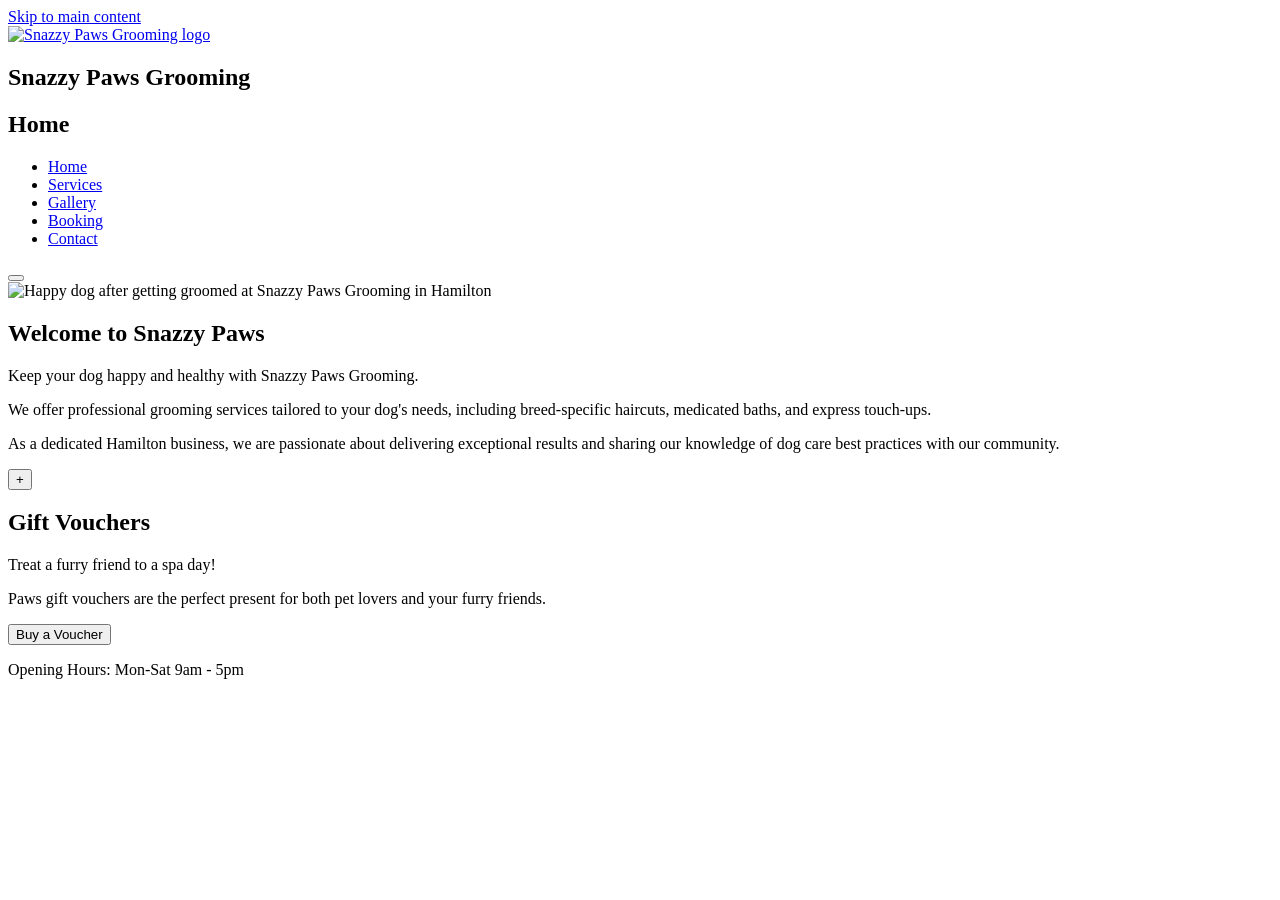
==== index.html @ 09e71718 "Add files via upload" ====
<!--
==========================================================================
File: index.html
Project: Snazzy Paws Grooming Website
Purpose: Home page introducing the business and offering gift vouchers.
Notes: Uses semantic HTML5 and the HTML Popover API for JS-free modals.
==========================================================================
-->
<!DOCTYPE html>
<html lang="en">

<head>
    <meta charset="UTF-8">
    <!-- Ensures proper scaling and touch rendering on mobile devices -->
    <meta name="viewport" content="width=device-width, initial-scale=1.0">

    <title>Snazzy Paws Grooming - Home</title>
    <meta name="description"
        content="Professional dog grooming services in Hamilton, offering caring, reliable and professional grooming for dogs of all breeds.">
    <meta name="author" content="Greg Forbes">

    <link rel="stylesheet" href="css/styles.css">
</head>

<body class="scroll-page">

    <!-- Accessibility: Allows keyboard users to bypass the navigation and jump straight to the content -->
    <a class="skip-link" href="#main-content">Skip to main content</a>

    <!-- ==========================================
         1. GLOBAL HEADER & NAVIGATION
         ========================================== -->
    <header>
        <nav class="topnav" aria-label="Primary navigation">
            <!-- Brand Logo -->
            <a href="index.html" class="logo-container" aria-label="Return to home page">
                <img src="images/snazzy-paws-logo.png" alt="Snazzy Paws Grooming logo">
            </a>

            <div class="brand-titles">
                <h1 class="company-name">Snazzy Paws Grooming</h1>
                <h2 class="current-page">Home</h2>
            </div>

            <!-- Desktop Navigation: Visible only on wider viewports -->
            <div id="desktop-nav" class="nav-content desktop-only">
                <ul class="nav-links">
                    <!-- aria-current="page" announces to screen readers that this is the active page -->
                    <li><a href="index.html" class="active" aria-current="page">Home</a></li>
                    <li><a href="services.html">Services</a></li>
                    <li><a href="gallery.html">Gallery</a></li>
                    <li><a href="booking.html">Booking</a></li>
                    <li><a href="contact.html">Contact</a></li>
                </ul>
            </div>

            <!-- Mobile Navigation: Hidden by default, toggled via the Popover API -->
            <div id="mobile-nav" popover class="nav-content mobile-only">
                <ul class="nav-links">
                    <li><a href="index.html" class="active" aria-current="page">Home</a></li>
                    <li><a href="services.html">Services</a></li>
                    <li><a href="gallery.html">Gallery</a></li>
                    <li><a href="booking.html">Booking</a></li>
                    <li><a href="contact.html">Contact</a></li>
                </ul>
            </div>

            <!-- Hamburger Toggle: Uses popovertarget to control the #mobile-nav without JavaScript -->
            <button type="button" class="hamburger" popovertarget="mobile-nav" aria-controls="mobile-nav"
                aria-label="Open navigation menu">
                <!-- aria-hidden="true" prevents screen readers from announcing the visual hamburger bars -->
                <span class="bar" aria-hidden="true"></span>
                <span class="bar" aria-hidden="true"></span>
                <span class="bar" aria-hidden="true"></span>
            </button>
        </nav>
    </header>

    <!-- ==========================================
         2. MAIN PAGE CONTENT
         ========================================== -->
    <!-- id="main-content" acts as the target anchor for the .skip-link -->
    <main id="main-content" class="home-layout">

        <!-- Hero Banner -->
        <section class="hero-section" aria-label="Featured image">
            <picture>
                <source srcset="images/hero-image.avif" type="image/avif">
                <img src="https://forbsienz.github.io/BIT607A2/images/hero-image.avif"
                    alt="Happy dog after getting groomed at Snazzy Paws Grooming in Hamilton" class="hero-image"
                    fetchpriority="high">
            </picture>
        </section>

        <div class="home-content-container">

            <!-- Business Introduction -->
            <section class="base-card static-card card-1 intro-card">
                <h2>Welcome to Snazzy Paws</h2>
                <p>Keep your dog happy and healthy with Snazzy Paws Grooming.</p>
                <p>We offer professional grooming services tailored to your dog's needs, including breed-specific
                    haircuts, medicated baths, and express touch-ups.</p>
                <p>As a dedicated Hamilton business, we are passionate about delivering exceptional results and sharing
                    our knowledge of dog care best practices with our community.</p>
            </section>

            <!-- Voucher Card (Preview/Trigger) -->
            <section class="base-card static-card card-2 voucher-card">
                <!-- Triggers the #voucher-modal popover below -->
                <button type="button" popovertarget="voucher-modal" class="icon-btn expand-icon"
                    aria-label="Open gift voucher form">+</button>

                <div class="voucher-preview">
                    <h2>Gift Vouchers</h2>
                    <p>Treat a furry friend to a spa day!</p>
                    <p>Paws gift vouchers are the perfect present for both pet lovers and your furry friends.</p>
                    <button type="button" popovertarget="voucher-modal" class="btn btn-dark mt-20">Buy a
                        Voucher</button>
                </div>
            </section>

            <!-- ==========================================
                 3. MODALS (POPOVER API)
                 ========================================== -->
            <!-- 
                 The Popover API natively elevates this element to the top layer 
                 and handles open/close states and backdrop clicking natively 
            -->
            <section id="voucher-modal" popover class="popover-card card-2 voucher-card" role="dialog" aria-modal="true"
                aria-labelledby="voucher-heading">
                <button type="button" popovertarget="voucher-modal" popovertargetaction="hide"
                    class="icon-btn close-x-btn" aria-label="Close gift voucher form">✕</button>

                <div class="expanded-content">
                    <div class="form-container">
                        <h2 id="voucher-heading">Purchase a Voucher</h2>
                        <div class="form-container">
                            <h2 id="voucher-heading">Purchase a Voucher</h2>
                            <form class="booking-form" method="post">

                                <label for="buyer-name">Your Name</label>
                                <input id="buyer-name" name="buyer-name" type="text" placeholder="e.g. John Doe"
                                    required>

                                <label for="email">Your Email Address</label>
                                <input id="email" type="email" name="email" placeholder="e.g. john.doe@example.com"
                                    required>

                                <label for="amount">Select Voucher Amount</label>
                                <select id="amount" name="amount" required>
                                    <!-- disabled selected provides an unselectable placeholder option -->
                                    <option value="" disabled selected>Select Voucher Amount</option>
                                    <option value="50">$50</option>
                                    <option value="100">$100</option>
                                    <option value="150">$150</option>
                                </select>

                                <label for="recipient">Recipient's Name</label>
                                <input id="recipient" type="text" name="recipient" placeholder="e.g. Jane Smith"
                                    required>

                                <label for="recipient-email">Recipient's Email (Optional)</label>
                                <input id="recipient-email" type="email" name="recipient-email"
                                    placeholder="e.g. jane.smith@example.com">

                                <label for="message">Add a custom message...</label>
                                <textarea id="message" name="message" placeholder="e.g. Happy birthday, Fido!" rows="4"
                                    class="custom-message-box"></textarea>

                                <div class="button-row">
                                    <button type="button" popovertarget="voucher-modal" popovertargetaction="hide"
                                        class="btn btn-dark close-btn">Cancel</button>
                                    <button type="submit" class="btn btn-primary">Buy Voucher</button>
                                </div>

                            </form>
                        </div>
                    </div>
            </section>

        </div>
    </main>

    <!-- ==========================================
         4. GLOBAL FOOTER
         ========================================== -->
    <footer class="main-footer">
        <section class="hours-block" aria-label="Business hours">
            <p>Opening Hours: Mon-Sat 9am - 5pm</p>
        </section>
    </footer>

</body>

</html>
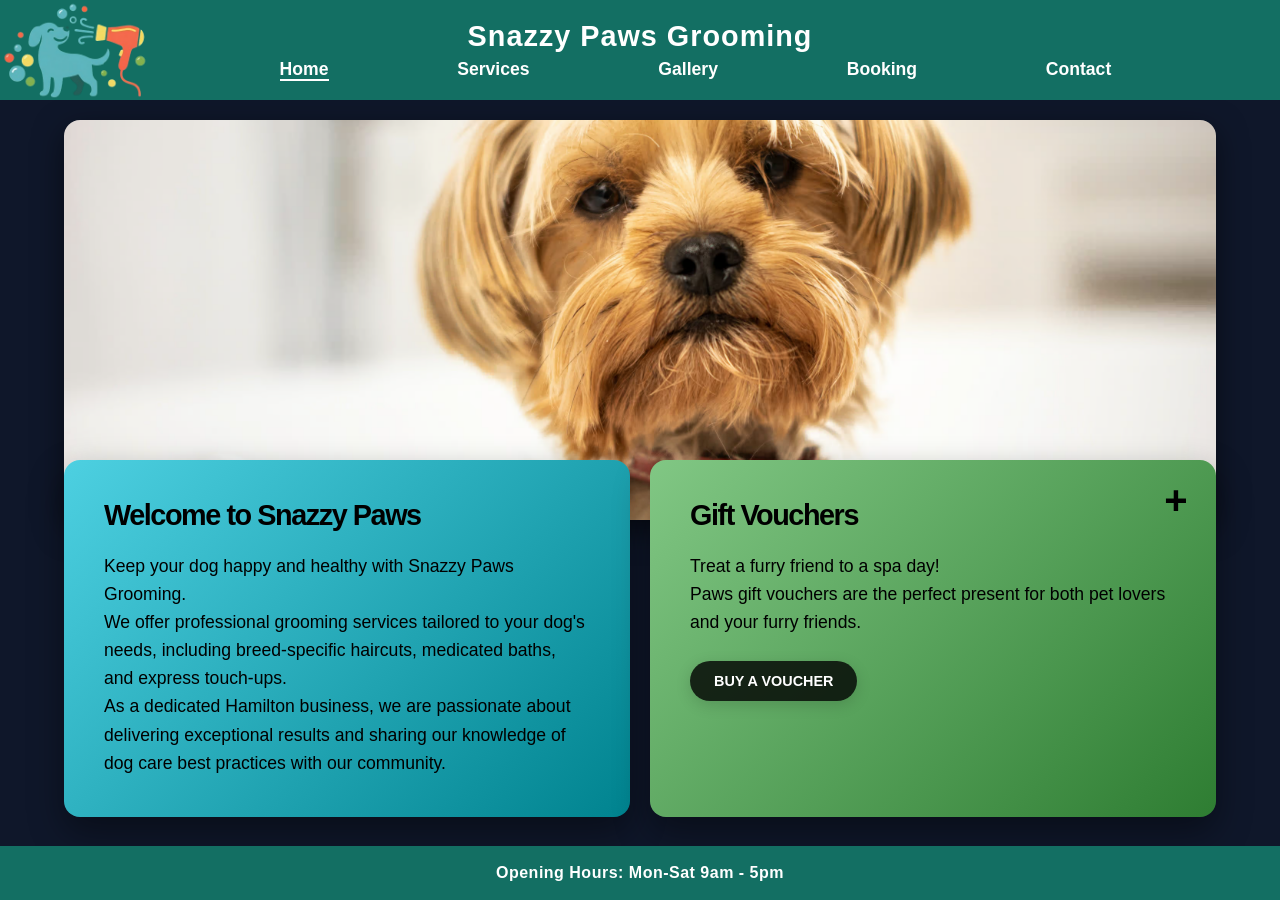
==== commit a2b2e08e: "Add files via upload" ====
--- a/index.html
+++ b/index.html
@@ -1,9 +1,10 @@
 <!--
 ==========================================================================
+Greg Forbes 5154877
 File: index.html
-Project: Snazzy Paws Grooming Website
+Project: BIT607 Assessment 2 - Snazzy Paws Grooming Website
 Purpose: Home page introducing the business and offering gift vouchers.
-Notes: Uses semantic HTML5 and the HTML Popover API for JS-free modals.
+Notes: JS free as per assessment requirements. Uses the Popover API for the voucher form.
 ==========================================================================
 -->
 <!DOCTYPE html>
@@ -11,7 +12,7 @@
 
 <head>
     <meta charset="UTF-8">
-    <!-- Ensures proper scaling and touch rendering on mobile devices -->
+    <!-- Enables proper scaling and touch rendering on mobile devices -->
     <meta name="viewport" content="width=device-width, initial-scale=1.0">
 
     <title>Snazzy Paws Grooming - Home</title>
@@ -24,7 +25,7 @@
 
 <body class="scroll-page">
 
-    <!-- Accessibility: Allows keyboard users to bypass the navigation and jump straight to the content -->
+    <!-- Standard practice - allows keyboard users to bypass the navigation and jump straight to the content -->
     <a class="skip-link" href="#main-content">Skip to main content</a>
 
     <!-- ==========================================
@@ -42,7 +43,7 @@
                 <h2 class="current-page">Home</h2>
             </div>
 
-            <!-- Desktop Navigation: Visible only on wider viewports -->
+            <!-- Desktop Navigation - Visible on wider viewports only -->
             <div id="desktop-nav" class="nav-content desktop-only">
                 <ul class="nav-links">
                     <!-- aria-current="page" announces to screen readers that this is the active page -->
@@ -54,7 +55,7 @@
                 </ul>
             </div>
 
-            <!-- Mobile Navigation: Hidden by default, toggled via the Popover API -->
+            <!-- Mobile Navigation - Only visible on smaller screens, toggled via the Popover API -->
             <div id="mobile-nav" popover class="nav-content mobile-only">
                 <ul class="nav-links">
                     <li><a href="index.html" class="active" aria-current="page">Home</a></li>
@@ -68,7 +69,7 @@
             <!-- Hamburger Toggle: Uses popovertarget to control the #mobile-nav without JavaScript -->
             <button type="button" class="hamburger" popovertarget="mobile-nav" aria-controls="mobile-nav"
                 aria-label="Open navigation menu">
-                <!-- aria-hidden="true" prevents screen readers from announcing the visual hamburger bars -->
+                <!-- aria-hidden="true" prevents screen readers from announcing the visual hamburger bars (lines) -->
                 <span class="bar" aria-hidden="true"></span>
                 <span class="bar" aria-hidden="true"></span>
                 <span class="bar" aria-hidden="true"></span>
@@ -79,7 +80,7 @@
     <!-- ==========================================
          2. MAIN PAGE CONTENT
          ========================================== -->
-    <!-- id="main-content" acts as the target anchor for the .skip-link -->
+    <!-- id="main-content" acts as the target anchor for the .skip-link above -->
     <main id="main-content" class="home-layout">
 
         <!-- Hero Banner -->
@@ -104,7 +105,7 @@
                     our knowledge of dog care best practices with our community.</p>
             </section>
 
-            <!-- Voucher Card (Preview/Trigger) -->
+            <!-- Voucher Card (Preview) -->
             <section class="base-card static-card card-2 voucher-card">
                 <!-- Triggers the #voucher-modal popover below -->
                 <button type="button" popovertarget="voucher-modal" class="icon-btn expand-icon"
@@ -112,6 +113,11 @@
 
                 <div class="voucher-preview">
                     <h2>Gift Vouchers</h2>
+                    <div id="voucher-success" class="success-message" style="background-color: rgba(255,255,255,0.95); padding: 15px; border-radius: 8px; margin-bottom: 15px; border-left: 4px solid var(--primary); box-shadow: 0 4px 6px rgba(0,0,0,0.1);">
+                        <h3 style="color: var(--primary); margin-bottom: 5px; font-size: 1.2rem;">Success!</h3>
+                        <p style="margin-bottom: 10px; font-size: 0.95rem; color: #333;">Your voucher has been purchased.</p>
+                        <a href="#" class="btn btn-dark" style="padding: 8px 16px; font-size: 0.85rem;">Dismiss</a>
+                    </div>
                     <p>Treat a furry friend to a spa day!</p>
                     <p>Paws gift vouchers are the perfect present for both pet lovers and your furry friends.</p>
                     <button type="button" popovertarget="voucher-modal" class="btn btn-dark mt-20">Buy a
@@ -123,20 +129,20 @@
                  3. MODALS (POPOVER API)
                  ========================================== -->
             <!-- 
-                 The Popover API natively elevates this element to the top layer 
-                 and handles open/close states and backdrop clicking natively 
+                 The Popover API natively elevates this element to the top layer and 
+                 handles open/close states and backdrop clicking. 
             -->
             <section id="voucher-modal" popover class="popover-card card-2 voucher-card" role="dialog" aria-modal="true"
                 aria-labelledby="voucher-heading">
                 <button type="button" popovertarget="voucher-modal" popovertargetaction="hide"
                     class="icon-btn close-x-btn" aria-label="Close gift voucher form">✕</button>
-
+                <!-- Expanded voucher modal content -->
                 <div class="expanded-content">
                     <div class="form-container">
                         <h2 id="voucher-heading">Purchase a Voucher</h2>
                         <div class="form-container">
                             <h2 id="voucher-heading">Purchase a Voucher</h2>
-                            <form class="booking-form" method="post">
+                            <form class="booking-form" action="#voucher-success" method="GET">
 
                                 <label for="buyer-name">Your Name</label>
                                 <input id="buyer-name" name="buyer-name" type="text" placeholder="e.g. John Doe"
--- a/css/styles.css
+++ b/css/styles.css
@@ -0,0 +1 @@
+.booking-form select,button{appearance:none;cursor:pointer}.desktop-only,.home-layout,.main-footer,.nav-content,.nav-links,.topnav,body{display:flex}.brand-titles,.btn,.page-header{text-align:center}.btn-dark,.btn-primary,.company-name,.nav-links a,.nav-links a.active,.page-header{color:#fff}.add-on-grid,.form-grid{grid-template-columns:1fr 1fr}@font-face{font-display:swap;font-family:Montserrat;font-style:normal;font-weight:400;src:url('../fonts/montserrat-v31-latin-regular.woff2') format('woff2')}@font-face{font-display:swap;font-family:Montserrat;font-style:normal;font-weight:600;src:url('../fonts/montserrat-v31-latin-600.woff2') format('woff2')}@font-face{font-display:swap;font-family:Quicksand;font-style:normal;font-weight:700;src:url('../fonts/quicksand-v37-latin-700.woff2') format('woff2')}html{scroll-behavior:smooth}*,::after,::before{box-sizing:border-box}body{background-color:#0f172a;font-family:Montserrat,sans-serif;color:#000;margin:0;padding:100px 0 0;min-height:100vh;flex-direction:column;overflow-x:hidden}.close-x-btn,.services-table td strong,.services-table th,h1,h2,h3,h4,h5,h6{font-family:Quicksand,sans-serif}body.scroll-page{height:auto!important;overflow-y:auto!important;overscroll-behavior-y:auto}body:has(:popover-open){overflow:hidden!important}h1,h2,h3,h4,h5,h6{font-weight:700;margin-top:0}button,input,select,textarea{font-family:inherit}button{border:none;background:0 0;padding:0}.topnav{position:fixed;top:0;left:0;align-items:stretch;justify-content:space-between;background-color:#136f63;height:100px;width:100%;z-index:10000}.logo-container{height:100%;max-width:250px;display:flex;align-items:center;overflow:hidden}.logo-container img{height:100%;max-width:100%;object-fit:contain;display:block}.brand-titles{position:absolute;left:50%;top:20px;transform:translateX(-50%)}.company-name{font-size:1.8rem;letter-spacing:1px;white-space:nowrap;margin:0}#booking-success:target~#the-booking-form,#message-success:target~#the-contact-form,.close-btn,.current-page,.hamburger,.mobile-only,.success-message{display:none}.nav-content{position:static;margin:0;border:none;background-color:transparent;height:auto;flex:1;flex-direction:column;justify-content:flex-end;padding-bottom:20px}.nav-links{list-style-type:none;justify-content:space-evenly;margin:0;padding:0 40px 0 0;width:100%}.nav-links a{text-decoration:none;font-weight:600;font-size:1.1rem;transition:color .3s}.nav-links a:focus-visible,.nav-links a:hover{color:#fff;text-decoration:underline;text-underline-offset:4px}.btn,.skip-link{text-decoration:none}.nav-links a:focus-visible{outline:#ffffff solid 3px;outline-offset:4px;border-radius:4px;background-color:rgba(255,255,255,.1);text-decoration:none}.nav-links a.active{font-weight:700;border-bottom:2px solid #fff}.main-footer{background-color:#136f63;width:100%;height:54px;z-index:10;align-items:center;justify-content:center;margin-top:auto}.main-footer p{color:#fff!important;font-weight:600;letter-spacing:.5px;margin:0}body:has(.popover-card:popover-open) .main-footer{position:fixed;bottom:0;left:0;width:100%;z-index:10000}.home-layout{width:100%;flex:1;flex-direction:column;align-items:center;padding-bottom:24px}.page-header,.static-card{flex-direction:column;display:flex}.page-header{padding:24px 20px 16px;width:100%;max-width:1000px;margin:0 auto;min-height:130px;justify-content:center}.page-header h2{font-size:2.2rem;margin-bottom:5px}.base-card p,.page-header p{font-size:1.1rem;line-height:1.6;margin:0}.page-header p{opacity:.9}.card-container{display:flex;width:100%;flex:1;padding:0 24px 24px;gap:20px;align-items:stretch;position:relative}.base-card{flex:1;border-radius:16px;padding:40px;position:relative;box-shadow:0 10px 25px rgba(0,0,0,.3);transition:transform .3s,box-shadow .3s}.btn,.button-row .btn-dark{font-size:1.1rem;padding:16px}.interactive-card:hover,.static-card{box-shadow:0 15px 35px rgba(0,0,0,.4)}.btn,.icon-btn{transition:transform .2s,background-color .2s;font-weight:700}.interactive-card{display:flex;flex-direction:row;gap:20px;overflow:hidden}.interactive-card:hover{transform:translateY(-5px)}.static-card{background-color:rgba(255,255,255,.95)}.card-1{background:linear-gradient(135deg,#4dd0e1 0,#00838f 100%)}.card-2{background:linear-gradient(135deg,#81c784 0,#2e7d32 100%)}.card-3{background:linear-gradient(135deg,#fff176 0,#ff8f00 100%)}.main-body{display:flex;flex-direction:column;justify-content:space-between;height:100%;width:100%}.main-body h2,.static-card h2{font-weight:800;letter-spacing:-.05em;line-height:1.1}.static-card h2{font-size:clamp(1.8rem, 2vw, 2.2rem);margin-bottom:20px}.main-body h2{font-size:clamp(1rem, 1.8vw, 2.2rem);margin-bottom:0;overflow-wrap:break-word}.expanded-content p,.expanded-content ul{font-size:1.2rem;line-height:1.7;opacity:.85}.preview-text{font-size:1.1rem;opacity:.9;line-height:1.5;margin-top:10px}.expanded-content{width:100%;max-width:800px;margin-top:20px}.expanded-content p{margin-bottom:20px}.expanded-content ul{padding-left:25px;margin-top:10px}.expanded-content li{margin-bottom:10px}.btn{border-radius:30px;text-transform:uppercase;box-shadow:0 4px 15px rgba(0,0,0,.15);display:inline-flex;justify-content:center;align-items:center}.btn-dark{background:rgba(0,0,0,.8);font-size:.9rem;padding:12px 24px;align-self:flex-start;margin-top:auto}.btn-primary{background:#136f63;margin-top:10px}.btn:focus-visible,.btn:hover,.icon-btn:hover{transform:scale(1.05)}.btn-primary:hover{background:#0f594f;transform:scale(1.02)}.icon-btn{position:absolute;top:20px;right:20px;display:flex;align-items:center;justify-content:center;width:40px;height:40px;color:#000;z-index:5}.expand-icon{font-size:2.5rem;line-height:1}.close-x-btn{background-color:#fff;border-radius:50%;font-size:1.4rem;display:none;z-index:100000;box-shadow:0 4px 15px rgba(0,0,0,.4)}.close-x-btn:hover{background-color:#f0f0f0}.popover-card{position:fixed!important;top:100px!important;bottom:54px!important;left:0!important;right:0!important;width:100vw!important;height:auto!important;border-radius:0!important;z-index:9999!important;padding:40px!important;margin:0!important;overflow-y:auto!important;border:none;opacity:0;transform:translateY(30px)}.popover-card:popover-open{opacity:1;transform:translateY(0);display:block!important}.popover-card::backdrop{background-color:rgba(0,0,0,0)}.popover-card:popover-open::backdrop{background-color:rgba(0,0,0,.6)}.popover-card .btn-dark:not(.close-btn),.popover-card .expand-icon{display:none!important}.popover-card .close-btn{display:inline-flex!important;margin-top:20px;margin-bottom:5px}.popover-card .close-x-btn{display:flex!important}.popover-card .main-body{height:auto}.booking-form{display:flex;flex-direction:column;gap:15px;width:100%}.booking-form input,.booking-form select,.custom-message-box{width:100%;padding:14px 15px;border:none;border-radius:8px;font-size:1rem;background-color:rgba(255,255,255,.9);box-shadow:inset 0 2px 4px rgba(0,0,0,.1)}.custom-message-box{resize:vertical}input:focus-visible,select:focus-visible,textarea:focus-visible{outline:#136F63 solid 2px;box-shadow:0 0 0 3px rgba(19,111,99,.25);position:relative;z-index:1}.booking-form select{background-color:rgba(255,255,255,.9);background-image:url("data:image/svg+xml;charset=US-ASCII,%3Csvg%20xmlns%3D%22http%3A%2F%2Fwww.w3.org%2F2000%2Fsvg%22%20width%3D%22292.4%22%20height%3D%22292.4%22%3E%3Cpath%20fill%3D%22%23136F63%22%20d%3D%22M287%2069.4a17.6%2017.6%200%200%200-13-5.4H18.4c-5%200-9.3%201.8-12.9%205.4A17.6%2017.6%200%200%200%200%2082.2c0%205%201.8%209.3%205.4%2012.9l128%20127.9c3.6%203.6%207.8%205.4%2012.8%205.4s9.2-1.8%2012.8-5.4L287%2095c3.5-3.5%205.4-7.8%205.4-12.8%200-5-1.9-9.2-5.5-12.8z%22%2F%3E%3C%2Fsvg%3E");background-repeat:no-repeat;background-position:right 15px top 50%;background-size:12px auto}.button-row{display:flex;gap:15px;width:100%;margin-top:10px}.button-row .btn{flex:1;margin-top:0}.button-row .btn-dark{align-self:stretch}.full-width{width:100%;margin-top:40px}.mt-20{margin-top:25px}.form-grid{display:grid;gap:40px;margin-top:10px}.form-column,.split-row{gap:15px;display:flex}.form-column{flex-direction:column}.form-column h3{margin-bottom:0;font-size:1.2rem;color:#136f63;border-bottom:2px solid rgba(19,111,99,.2);padding-bottom:5px}.split-row input,.split-row select{flex:1;min-width:0}.checkbox-group{display:flex;flex-direction:column;gap:12px}.checkbox-group label{display:flex;align-items:flex-start;gap:10px;font-weight:600;cursor:pointer}.checkbox-group input[type=checkbox]{width:20px;height:20px;accent-color:#136F63;flex-shrink:0;margin-top:2px}.add-on-grid{display:grid;gap:15px 10px}.addon-text{display:flex;flex-direction:column;gap:4px}.addon-price{font-size:.85rem;color:rgba(0,0,0,.7)}.services-table{width:100%;border-collapse:collapse;margin-top:15px;margin-bottom:25px;background-color:rgba(255,255,255,.4);border-radius:12px;overflow:hidden}.services-table td,.services-table th{padding:14px 20px;text-align:left;border-bottom:1px solid rgba(0,0,0,.1);vertical-align:top}.services-table th{font-size:1.1rem;background-color:rgba(0,0,0,.05)}.services-table tr:last-child td{border-bottom:none}.services-table td strong{display:block;font-size:1.05rem;margin-bottom:4px}.services-table .price-col{font-weight:700;white-space:nowrap;text-align:right}.list-styled{list-style:none;margin-top:15px;padding-left:0}.list-styled.educational-list li{font-size:1.1rem;line-height:1.6;margin-bottom:15px;padding-left:25px;position:relative;opacity:.9}.list-styled.educational-list li::before{content:"🐾";position:absolute;left:0;top:2px;font-size:.9rem}.list-styled.contact-info-list li{font-family:Quicksand,sans-serif;font-size:1.1rem;font-weight:700;margin-bottom:10px;color:rgba(0,0,0,.8)}#booking-success:target,#message-success:target{display:block;animation:.5s fadeIn}@keyframes fadeIn{from{opacity:0;transform:translateY(10px)}to{opacity:1;transform:translateY(0)}}.hero-section{width:100%;max-width:1200px;margin:0 auto;padding:20px 24px;position:relative}.hero-section:has(.page-header){padding:0!important}.hero-image{width:100%;max-height:400px;object-fit:cover;border-radius:16px;box-shadow:0 10px 30px rgba(0,0,0,.5);display:block}.grid-item,.map-wrapper{border-radius:12px;overflow:hidden}.home-content-container{display:flex;width:100%;max-width:1200px;padding:0 24px;gap:20px;margin-top:-80px;position:relative;z-index:2}.booking-page-wrapper,.gallery-container{padding:0 24px 60px;margin:0 auto;width:100%}.booking-page-wrapper{max-width:1000px;display:flex;flex-direction:column;flex:1}.gallery-container{max-width:1200px}.gallery-grid{display:grid;grid-template-columns:repeat(4,1fr);gap:20px;width:100%}.grid-item{position:relative;width:100%;aspect-ratio:1/1;box-shadow:0 4px 10px rgba(0,0,0,.3);background-color:#136f63;cursor:pointer;margin:0}.grid-item img{width:100%;height:100%;object-fit:cover;transition:transform .4s,opacity .4s;transform:translateZ(0);backface-visibility:hidden}.grid-item:hover img{transform:scale(1.1);opacity:.8}.map-wrapper{width:100%;margin-top:20px;box-shadow:0 4px 15px rgba(0,0,0,.2);background-color:rgba(255,255,255,.5)}.map-wrapper iframe{width:100%;height:350px;border:none;display:block}@media (max-width:900px){.gallery-grid{grid-template-columns:repeat(2,1fr);gap:15px}}@media (max-width:768px){.add-on-grid,.form-grid{grid-template-columns:1fr}body{padding-top:80px;overflow-y:auto!important;height:auto!important}.topnav{height:80px;padding:0}.brand-titles{position:static;transform:none;flex:1;text-align:left;margin-left:15px;min-width:0;display:flex;flex-direction:column;justify-content:center}.hamburger,.nav-links{flex-direction:column}.company-name{font-size:1.2rem;white-space:normal;text-overflow:clip;line-height:1.2}.current-page{display:block;color:#fff;font-size:.85rem;font-weight:700;text-transform:uppercase;margin:0}.hamburger{display:flex;gap:6px;padding:10px;z-index:1001}.hamburger .bar{width:25px;height:3px;background-color:#fff;border-radius:3px;margin-right:15px}.desktop-only,.nav-content.mobile-only:not(:popover-open){display:none!important}.nav-content.mobile-only{position:fixed;inset:auto;top:80px!important;left:0;width:100%;background-color:#136f63;padding:0;opacity:0;transform:translateY(-20px)}.nav-content.mobile-only:popover-open{display:flex!important;opacity:1;transform:translateY(0)}.nav-links{padding:20px 0;gap:20px;align-items:center}.page-header{height:auto;min-height:0;padding:10px 20px 0}.page-header h2{font-size:1.8rem}.page-header p,.services-table th{font-size:1rem}.card-container{flex-direction:column;height:auto;padding:20px 20px 80px;overflow:visible}.base-card{width:100%!important;height:auto!important;min-height:180px!important;border-radius:20px!important;padding:25px 20px!important}.icon-btn{font-size:2rem;top:15px;right:15px}.close-x-btn{width:36px;height:36px;font-size:1.2rem}.hero-image,.map-wrapper iframe{height:250px}.popover-card{top:80px!important;padding:20px!important}.home-content-container{flex-direction:column;margin-top:-40px;gap:20px}.hero-image{border-radius:24px}.static-card{padding:30px 20px}.booking-page-wrapper{padding:0 15px 40px}.form-grid{gap:20px}.split-row{flex-direction:column;gap:15px}.full-width{margin-top:20px}.mt-20{margin-top:15px}.services-table td,.services-table th{padding:12px 10px;font-size:.95rem}input[type=date]{position:relative;width:100%;max-width:100%;min-width:0;display:block;appearance:none;overflow:hidden}input[type=date]:invalid::before{content:"Select appointment date...";position:absolute;left:15px;top:50%;transform:translateY(-50%);color:#757575;pointer-events:none;max-width:calc(100% - 50px);white-space:nowrap;overflow:hidden;text-overflow:ellipsis}}@media (max-width:500px){.gallery-grid{grid-template-columns:1fr}}.skip-link{position:absolute;top:-100px;left:20px;background-color:#ff715b;color:#fff;padding:12px 20px;font-weight:700;border-radius:0 0 8px 8px;z-index:100001;transition:top .2s}.skip-link:focus-visible{top:0;outline:#ffffff solid 2px;outline-offset:2px}.logo-container:focus-visible{outline:#FF715B solid 3px;outline-offset:4px;border-radius:4px}.hamburger:focus-visible{outline:#1e90ff solid 3px;outline-offset:4px}
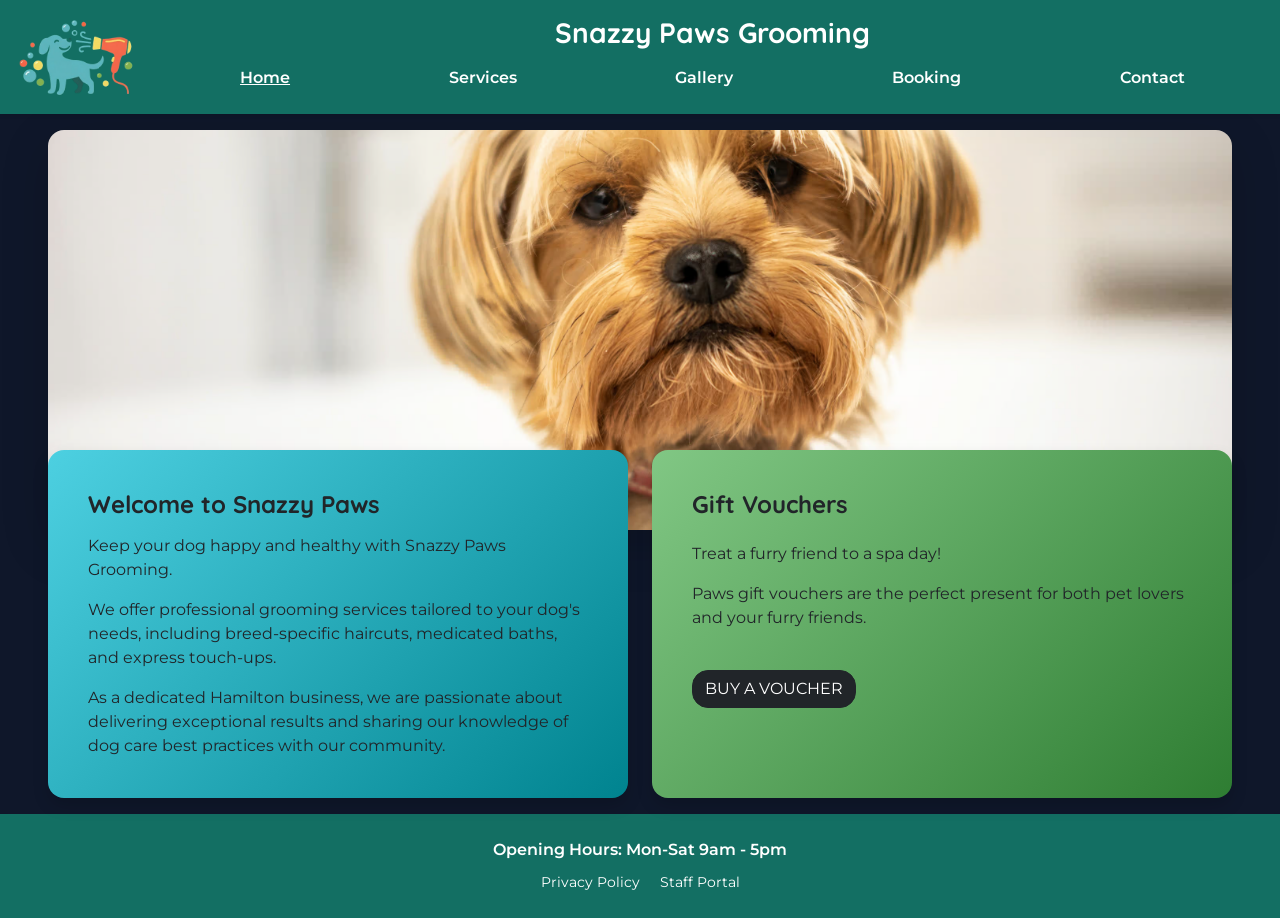
==== commit 1b5cde07: "Add files via upload" ====
--- a/index.html
+++ b/index.html
@@ -1,201 +1,226 @@
-<!--
-==========================================================================
-Greg Forbes 5154877
-File: index.html
-Project: BIT607 Assessment 2 - Snazzy Paws Grooming Website
-Purpose: Home page introducing the business and offering gift vouchers.
-Notes: JS free as per assessment requirements. Uses the Popover API for the voucher form.
-==========================================================================
--->
 <!DOCTYPE html>
 <html lang="en">
 
 <head>
+    <!-- Google Analytics tracking script -->
+    <script async src="https://www.googletagmanager.com/gtag/js?id=G-SWHRCL3EZL"></script>
+    <script>
+        window.dataLayer = window.dataLayer || [];
+        function analytics() { dataLayer.push(arguments); }
+        analytics('js', new Date());
+
+        analytics('config', 'G-SWHRCL3EZL');
+    </script>
+
     <meta charset="UTF-8">
-    <!-- Enables proper scaling and touch rendering on mobile devices -->
     <meta name="viewport" content="width=device-width, initial-scale=1.0">
 
-    <title>Snazzy Paws Grooming - Home</title>
-    <meta name="description"
-        content="Professional dog grooming services in Hamilton, offering caring, reliable and professional grooming for dogs of all breeds.">
-    <meta name="author" content="Greg Forbes">
-
+    <title>Snazzy Paws</title>
+    <meta name="description" content="Welcome to Snazzy Paws Grooming in Hamilton. We provide professional dog grooming services including breed-specific haircuts, medicated baths, and express touch-ups.">
+    <!-- Bootstrap CSS -->
+    <link href="https://cdn.jsdelivr.net/npm/bootstrap@5.3.2/dist/css/bootstrap.min.css" rel="stylesheet"
+        integrity="sha384-T3c6CoIi6uLrA9TneNEoa7RxnatzjcDSCmG1MXxSR1GAsXEV/Dwwykc2MPK8M2HN" crossorigin="anonymous">
+    <!-- Google Fonts -->
+    <link rel="preconnect" href="https://fonts.googleapis.com">
+    <link rel="preconnect" href="https://fonts.gstatic.com" crossorigin>
+    <link
+        href="https://fonts.googleapis.com/css2?family=Montserrat:wght@400;700&family=Quicksand:wght@400;600;700&display=swap"
+        rel="stylesheet">
+
+    <!-- Custom stylesheet -->
     <link rel="stylesheet" href="css/styles.css">
 </head>
 
-<body class="scroll-page">
-
-    <!-- Standard practice - allows keyboard users to bypass the navigation and jump straight to the content -->
-    <a class="skip-link" href="#main-content">Skip to main content</a>
-
-    <!-- ==========================================
-         1. GLOBAL HEADER & NAVIGATION
-         ========================================== -->
-    <header>
-        <nav class="topnav" aria-label="Primary navigation">
-            <!-- Brand Logo -->
-            <a href="index.html" class="logo-container" aria-label="Return to home page">
-                <img src="images/snazzy-paws-logo.png" alt="Snazzy Paws Grooming logo">
-            </a>
-
-            <div class="brand-titles">
-                <h1 class="company-name">Snazzy Paws Grooming</h1>
-                <h2 class="current-page">Home</h2>
-            </div>
-
-            <!-- Desktop Navigation - Visible on wider viewports only -->
-            <div id="desktop-nav" class="nav-content desktop-only">
-                <ul class="nav-links">
-                    <!-- aria-current="page" announces to screen readers that this is the active page -->
-                    <li><a href="index.html" class="active" aria-current="page">Home</a></li>
-                    <li><a href="services.html">Services</a></li>
-                    <li><a href="gallery.html">Gallery</a></li>
-                    <li><a href="booking.html">Booking</a></li>
-                    <li><a href="contact.html">Contact</a></li>
-                </ul>
-            </div>
-
-            <!-- Mobile Navigation - Only visible on smaller screens, toggled via the Popover API -->
-            <div id="mobile-nav" popover class="nav-content mobile-only">
-                <ul class="nav-links">
-                    <li><a href="index.html" class="active" aria-current="page">Home</a></li>
-                    <li><a href="services.html">Services</a></li>
-                    <li><a href="gallery.html">Gallery</a></li>
-                    <li><a href="booking.html">Booking</a></li>
-                    <li><a href="contact.html">Contact</a></li>
-                </ul>
-            </div>
-
-            <!-- Hamburger Toggle: Uses popovertarget to control the #mobile-nav without JavaScript -->
-            <button type="button" class="hamburger" popovertarget="mobile-nav" aria-controls="mobile-nav"
-                aria-label="Open navigation menu">
-                <!-- aria-hidden="true" prevents screen readers from announcing the visual hamburger bars (lines) -->
-                <span class="bar" aria-hidden="true"></span>
-                <span class="bar" aria-hidden="true"></span>
-                <span class="bar" aria-hidden="true"></span>
-            </button>
+<body>
+
+    <!-- Header and navigation bar -->
+    <header class="bg-primary shadow-sm sticky-top">
+        <nav class="navbar navbar-expand-md navbar-dark py-2 py-md-3">
+            <div class="container-fluid px-3 align-items-center">
+
+                <!-- Mobile logo and page title -->
+                <a class="navbar-brand d-flex align-items-center me-0 d-md-none" href="#" style="max-width: 80%;">
+                    <img src="images/snazzy-paws-logo.png" alt="Snazzy Paws Logo" class="logo-fluid me-2">
+                    <div class="d-flex flex-column" style="min-width: 0;">
+                        <h1 class="m-0 fs-fluid-title text-white lh-sm text-truncate">Snazzy Paws Grooming</h1>
+                        <span class="text-uppercase fw-bold text-white mt-1" style="font-size: 0.8rem;">Home</span>
+                    </div>
+                </a>
+
+                <!-- Desktop logo -->
+                <a class="navbar-brand d-none d-md-flex align-items-center me-4 p-0" href="#">
+                    <img src="images/snazzy-paws-logo.png" alt="Snazzy Paws Logo" class="logo-fluid">
+                </a>
+
+                <!-- Mobile menu toggle -->
+                <button class="navbar-toggler border-0 px-1 shadow-none ms-auto" type="button" data-bs-toggle="collapse"
+                    data-bs-target="#navbarContent" aria-controls="navbarContent" aria-expanded="false"
+                    aria-label="Toggle navigation">
+                    <span class="navbar-toggler-icon"></span>
+                </button>
+
+                <!-- Collapsible nav links -->
+                <div class="collapse navbar-collapse flex-column align-items-stretch" id="navbarContent">
+
+                    <!-- Desktop page heading -->
+                    <h1 class="d-none d-md-block m-0 mb-2 fs-fluid-title text-white text-center">Snazzy Paws Grooming
+                    </h1>
+
+                    <ul class="navbar-nav nav-fill w-100 snazzy-nav gap-2 gap-md-0 mt-3 mt-md-0 text-center">
+                        <li class="nav-item">
+                            <a class="nav-link active fw-semibold" href="index.html">Home</a>
+                        </li>
+                        <li class="nav-item">
+                            <a class="nav-link fw-semibold" href="services.html">Services</a>
+                        </li>
+                        <li class="nav-item">
+                            <a class="nav-link fw-semibold" href="gallery.html">Gallery</a>
+                        </li>
+                        <li class="nav-item">
+                            <a class="nav-link fw-semibold" href="booking.html">Booking</a>
+                        </li>
+                        <li class="nav-item">
+                            <a class="nav-link fw-semibold" href="contact.html">Contact</a>
+                        </li>
+                    </ul>
+                </div>
+
+            </div>
         </nav>
     </header>
 
-    <!-- ==========================================
-         2. MAIN PAGE CONTENT
-         ========================================== -->
-    <!-- id="main-content" acts as the target anchor for the .skip-link above -->
-    <main id="main-content" class="home-layout">
-
-        <!-- Hero Banner -->
-        <section class="hero-section" aria-label="Featured image">
-            <picture>
-                <source srcset="images/hero-image.avif" type="image/avif">
-                <img src="https://forbsienz.github.io/BIT607A2/images/hero-image.avif"
-                    alt="Happy dog after getting groomed at Snazzy Paws Grooming in Hamilton" class="hero-image"
-                    fetchpriority="high">
-            </picture>
+    <main>
+        <!-- Hero image section -->
+        <section class="container-xxl pb-2 px-5 mt-3">
+            <img src="images/hero-image.avif" alt="Hero Image" class="w-100 rounded-4 shadow-lg object-fit-cover"
+                style="max-height: 400px;">
         </section>
 
-        <div class="home-content-container">
-
-            <!-- Business Introduction -->
-            <section class="base-card static-card card-1 intro-card">
-                <h2>Welcome to Snazzy Paws</h2>
-                <p>Keep your dog happy and healthy with Snazzy Paws Grooming.</p>
-                <p>We offer professional grooming services tailored to your dog's needs, including breed-specific
-                    haircuts, medicated baths, and express touch-ups.</p>
-                <p>As a dedicated Hamilton business, we are passionate about delivering exceptional results and sharing
-                    our knowledge of dog care best practices with our community.</p>
-            </section>
-
-            <!-- Voucher Card (Preview) -->
-            <section class="base-card static-card card-2 voucher-card">
-                <!-- Triggers the #voucher-modal popover below -->
-                <button type="button" popovertarget="voucher-modal" class="icon-btn expand-icon"
-                    aria-label="Open gift voucher form">+</button>
-
-                <div class="voucher-preview">
-                    <h2>Gift Vouchers</h2>
-                    <div id="voucher-success" class="success-message" style="background-color: rgba(255,255,255,0.95); padding: 15px; border-radius: 8px; margin-bottom: 15px; border-left: 4px solid var(--primary); box-shadow: 0 4px 6px rgba(0,0,0,0.1);">
-                        <h3 style="color: var(--primary); margin-bottom: 5px; font-size: 1.2rem;">Success!</h3>
-                        <p style="margin-bottom: 10px; font-size: 0.95rem; color: #333;">Your voucher has been purchased.</p>
-                        <a href="#" class="btn btn-dark" style="padding: 8px 16px; font-size: 0.85rem;">Dismiss</a>
-                    </div>
-                    <p>Treat a furry friend to a spa day!</p>
-                    <p>Paws gift vouchers are the perfect present for both pet lovers and your furry friends.</p>
-                    <button type="button" popovertarget="voucher-modal" class="btn btn-dark mt-20">Buy a
-                        Voucher</button>
+        <!-- Main feature cards -->
+        <div class="container-fluid position-relative z-2 px-5" style="margin-top: -7rem;">
+            <div class="row row-cols-1 row-cols-md-2 g-4 mb-3">
+
+                <div class="col">
+                    <div class="card h-100 shadow rounded-4 border-0 p-4 card-1 text-dark">
+                        <div class="card-body">
+                            <h2 class="card-title fw-bold">Welcome to Snazzy Paws</h2>
+                            <p class="card-text mt-3 bs-body-font-family">Keep your dog happy and healthy with Snazzy
+                                Paws Grooming.</p>
+                            <p class="card-text bs-body-font-family"> We offer professional grooming services tailored
+                                to your dog's needs, including breed-specific haircuts, medicated baths, and express
+                                touch-ups.</p>
+                            <p class="card-text bs-body-font-family"> As a dedicated Hamilton business, we are
+                                passionate about delivering exceptional results and sharing our knowledge of dog care
+                                best practices with our community.</p>
+                        </div>
+                    </div>
                 </div>
-            </section>
-
-            <!-- ==========================================
-                 3. MODALS (POPOVER API)
-                 ========================================== -->
-            <!-- 
-                 The Popover API natively elevates this element to the top layer and 
-                 handles open/close states and backdrop clicking. 
-            -->
-            <section id="voucher-modal" popover class="popover-card card-2 voucher-card" role="dialog" aria-modal="true"
-                aria-labelledby="voucher-heading">
-                <button type="button" popovertarget="voucher-modal" popovertargetaction="hide"
-                    class="icon-btn close-x-btn" aria-label="Close gift voucher form">✕</button>
-                <!-- Expanded voucher modal content -->
-                <div class="expanded-content">
-                    <div class="form-container">
-                        <h2 id="voucher-heading">Purchase a Voucher</h2>
-                        <div class="form-container">
-                            <h2 id="voucher-heading">Purchase a Voucher</h2>
-                            <form class="booking-form" action="#voucher-success" method="GET">
-
-                                <label for="buyer-name">Your Name</label>
-                                <input id="buyer-name" name="buyer-name" type="text" placeholder="e.g. John Doe"
-                                    required>
-
-                                <label for="email">Your Email Address</label>
-                                <input id="email" type="email" name="email" placeholder="e.g. john.doe@example.com"
-                                    required>
-
-                                <label for="amount">Select Voucher Amount</label>
-                                <select id="amount" name="amount" required>
-                                    <!-- disabled selected provides an unselectable placeholder option -->
+
+                <div class="col">
+                    <div class="card h-100 shadow rounded-4 border-0 p-4 card-2 text-dark">
+                        <div class="card-body d-flex flex-column">
+                            <h2 class="card-title fw-bold">Gift Vouchers</h2>
+                            <p class="card-text mt-3">Treat a furry friend to a spa day!</p>
+                            <p class="card-text">Paws gift vouchers are the perfect present for both pet lovers and your
+                                furry friends.</p>
+
+                            <!-- Opens voucher modal -->
+                            <button type="button" class="btn btn-dark mt-4 align-self-start rounded-4"
+                                data-bs-toggle="modal" data-bs-target="#voucherModal">
+                                BUY A VOUCHER
+                            </button>
+                        </div>
+                    </div>
+                </div>
+
+            </div>
+        </div>
+    </main>
+
+    <!-- Voucher purchase modal -->
+    <div class="modal fade" id="voucherModal" tabindex="-1" aria-labelledby="voucherModalLabel" aria-hidden="true">
+        <div class="modal-dialog modal-dialog-centered modal-fullscreen-md-down modal-lg">
+            <div class="modal-content border-0 shadow card-2">
+
+                <form action="#voucher-success" method="GET" class="d-flex flex-column h-100">
+
+                    <div class="modal-header border-0 pb-0">
+                        <h5 class="modal-title fw-bold fs-3 text-dark" id="voucherModalLabel">Purchase a Voucher</h5>
+                        <button type="button" class="btn-close" data-bs-dismiss="modal" aria-label="Close"></button>
+                    </div>
+
+                    <div class="modal-body text-dark">
+                        <div class="row g-3">
+                            <div class="col-12">
+                                <label for="buyer-name" class="form-label fw-semibold">Your Name</label>
+                                <input id="buyer-name" name="buyer-name" type="text"
+                                    class="form-control bg-white border-0 text-dark p-3 shadow-sm" required>
+                            </div>
+
+                            <div class="col-12">
+                                <label for="email" class="form-label fw-semibold">Your Email Address</label>
+                                <input id="email" type="email" name="email"
+                                    class="form-control bg-white border-0 text-dark p-3 shadow-sm" required>
+                            </div>
+
+                            <div class="col-12">
+                                <label for="amount" class="form-label fw-semibold">Select Voucher Amount</label>
+                                <select id="amount" name="amount"
+                                    class="form-select bg-white border-0 text-dark p-3 shadow-sm" required>
                                     <option value="" disabled selected>Select Voucher Amount</option>
                                     <option value="50">$50</option>
                                     <option value="100">$100</option>
                                     <option value="150">$150</option>
                                 </select>
-
-                                <label for="recipient">Recipient's Name</label>
-                                <input id="recipient" type="text" name="recipient" placeholder="e.g. Jane Smith"
-                                    required>
-
-                                <label for="recipient-email">Recipient's Email (Optional)</label>
+                            </div>
+
+                            <div class="col-12">
+                                <label for="recipient" class="form-label fw-semibold">Recipient's Name</label>
+                                <input id="recipient" type="text" name="recipient"
+                                    class="form-control bg-white border-0 text-dark p-3 shadow-sm" required>
+                            </div>
+
+                            <div class="col-12">
+                                <label for="recipient-email" class="form-label fw-semibold">Recipient's Email
+                                    (Optional)</label>
                                 <input id="recipient-email" type="email" name="recipient-email"
-                                    placeholder="e.g. jane.smith@example.com">
-
-                                <label for="message">Add a custom message...</label>
-                                <textarea id="message" name="message" placeholder="e.g. Happy birthday, Fido!" rows="4"
-                                    class="custom-message-box"></textarea>
-
-                                <div class="button-row">
-                                    <button type="button" popovertarget="voucher-modal" popovertargetaction="hide"
-                                        class="btn btn-dark close-btn">Cancel</button>
-                                    <button type="submit" class="btn btn-primary">Buy Voucher</button>
-                                </div>
-
-                            </form>
+                                    class="form-control bg-white border-0 text-dark p-3 shadow-sm">
+                            </div>
+
+                            <div class="col-12">
+                                <label for="message" class="form-label fw-semibold">Add a custom message...</label>
+                                <textarea id="message" name="message" rows="4"
+                                    class="form-control bg-white border-0 text-dark p-3 shadow-sm"></textarea>
+                            </div>
                         </div>
                     </div>
-            </section>
-
+
+                    <div class="modal-footer border-0 pt-0">
+                        <button type="button" class="btn btn-dark" data-bs-dismiss="modal">Cancel</button>
+                        <button type="submit" class="btn btn-primary">Buy Voucher</button>
+                    </div>
+
+                </form>
+
+            </div>
         </div>
-    </main>
-
-    <!-- ==========================================
-         4. GLOBAL FOOTER
-         ========================================== -->
-    <footer class="main-footer">
-        <section class="hours-block" aria-label="Business hours">
-            <p>Opening Hours: Mon-Sat 9am - 5pm</p>
+    </div>
+
+    <!-- Footer with links -->
+    <footer class="bg-primary py-4 shadow-sm d-flex flex-column align-items-center justify-content-center">
+        <section class="m-0 text-white text-center">
+            <p class="fw-semibold m-0">Opening Hours: Mon-Sat 9am - 5pm</p>
+            <div class="mt-2">
+                <a href="privacy.html" class="text-white text-decoration-none me-3 small">Privacy Policy</a>
+                <a href="staff/roster.html" class="text-white text-decoration-none small">Staff Portal</a>
+            </div>
         </section>
     </footer>
 
+    <!-- Bootstrap JavaScript bundle -->
+    <script src="https://cdn.jsdelivr.net/npm/bootstrap@5.3.2/dist/js/bootstrap.bundle.min.js"
+        integrity="sha384-C6RzsynM9kWDrMNeT87bh95OGNyZPhcTNXj1NW7RuBCsyN/o0jlpcV8Qyq46cDfL"
+        crossorigin="anonymous"></script>
 </body>
 
 </html>
